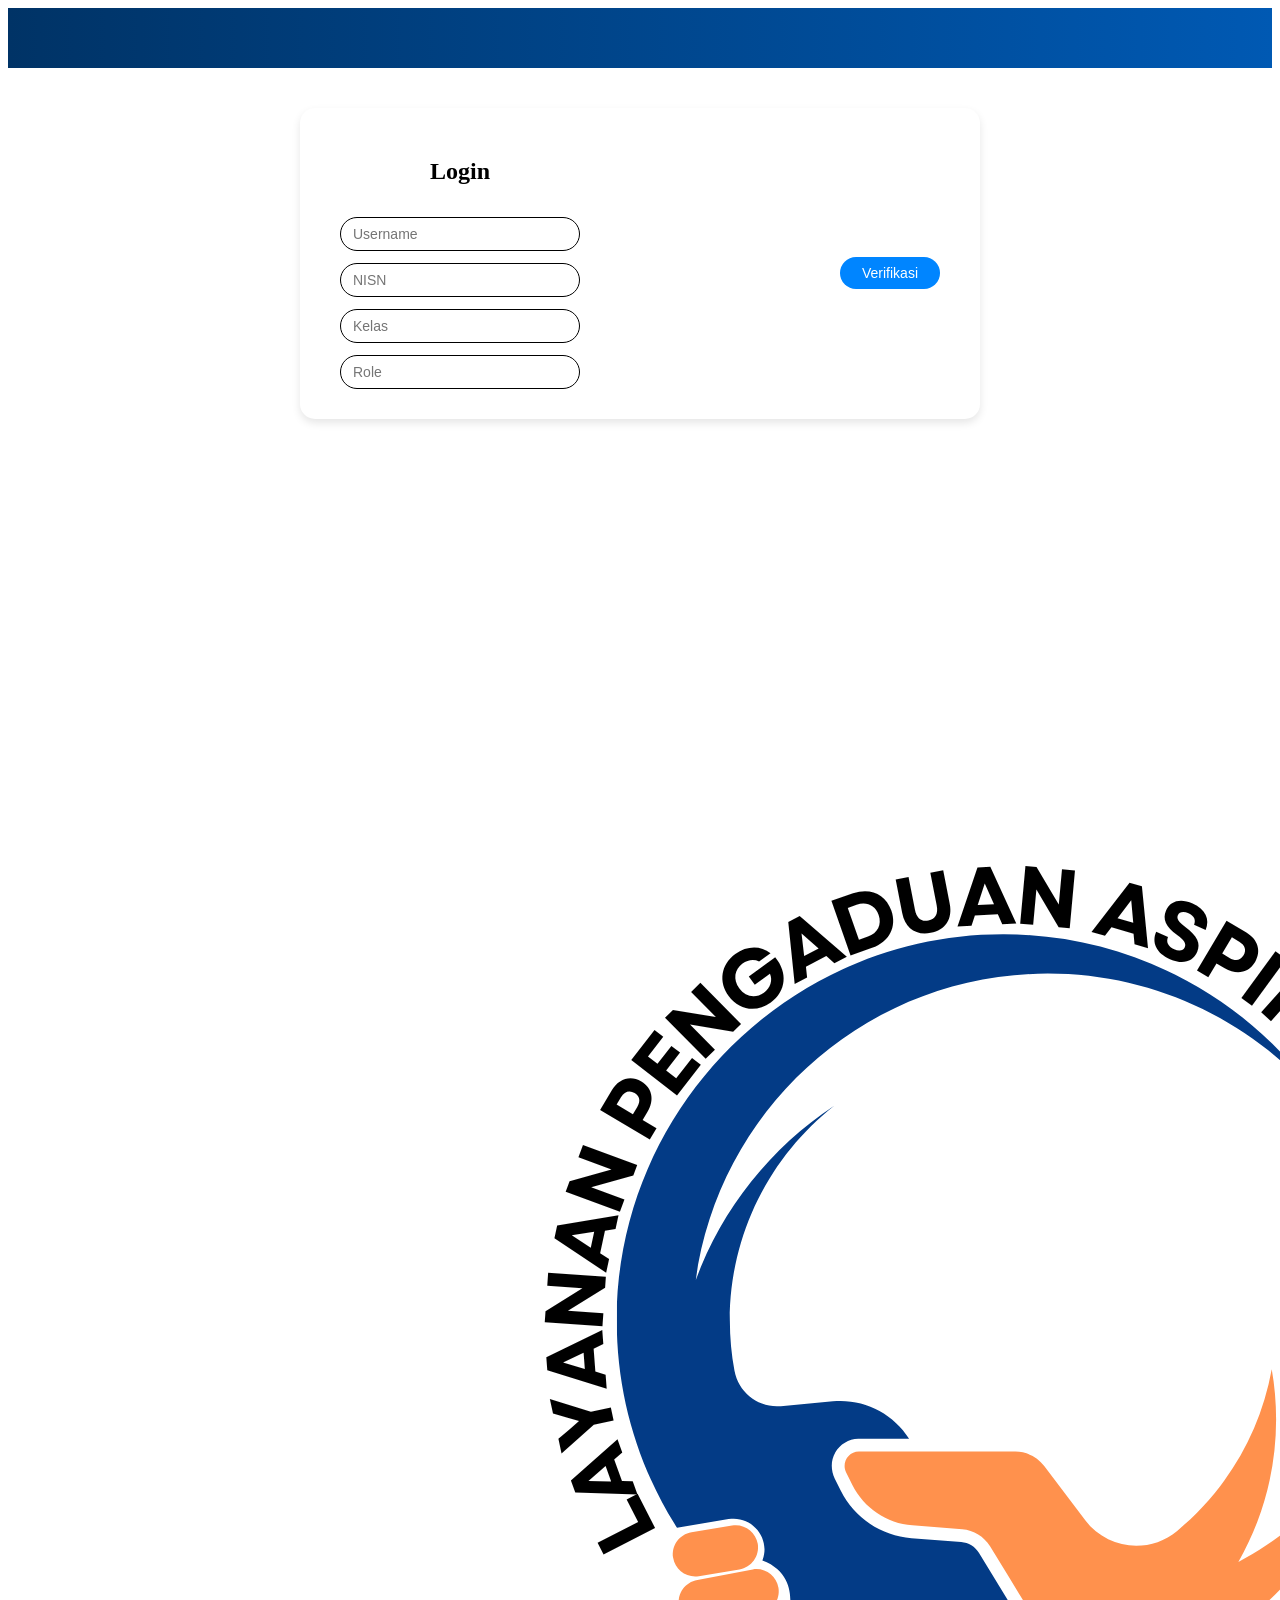
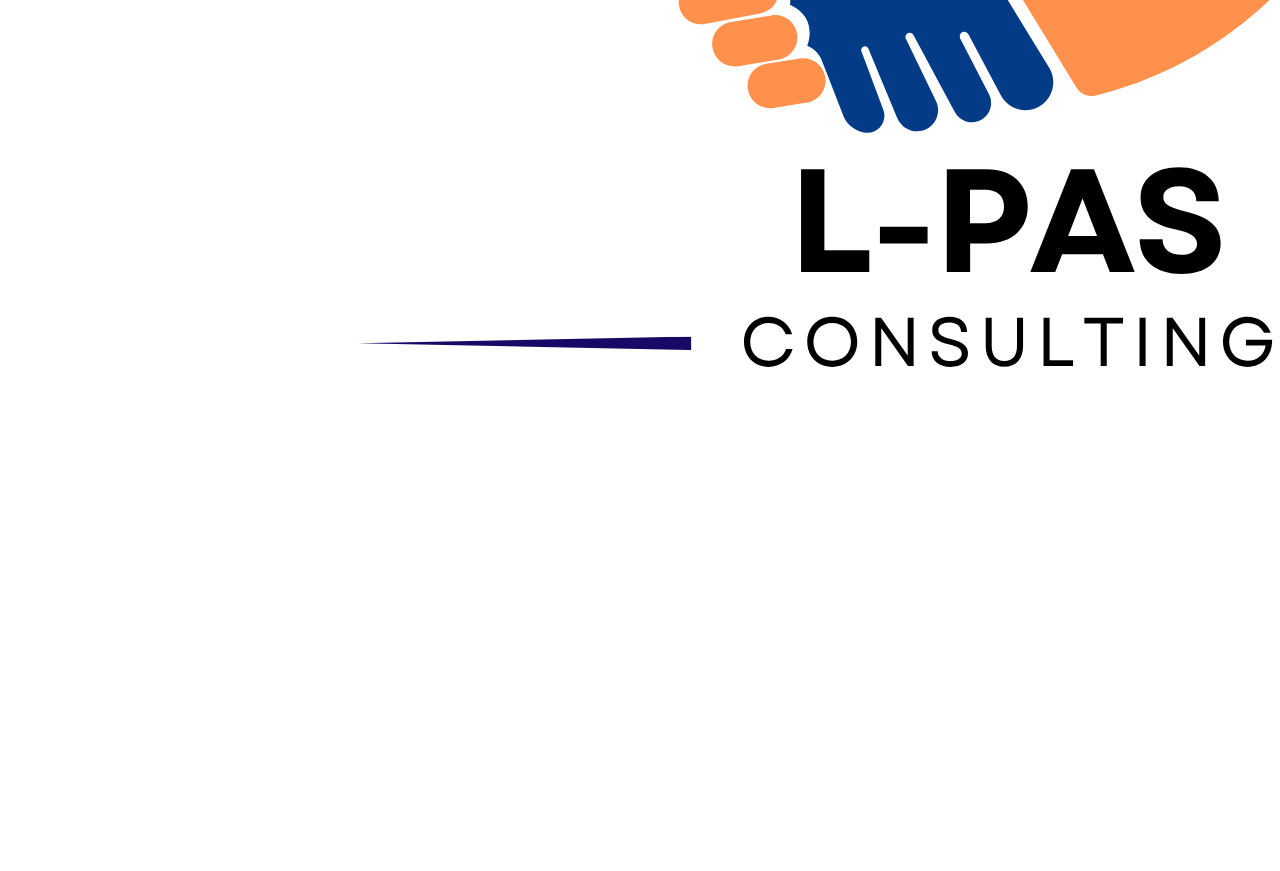
==== index.html @ 4bc6a88c "Update index.html" ====
<!DOCTYPE html>
<html lang="en">
<head>
    <meta charset="UTF-8">
    <meta name="viewport" content="width=device-width, initial-scale=1.0">
    <title>L-PAS</title>
    <link rel="stylesheet" href="style.css">
</head>
<body>
      <div class="header"></div>
  <div class="login-container">
    <form class="form-left">
      <h2>Login</h2>
      <input type="text" placeholder="Username" name="username" required />
      <input type="text" placeholder="NISN" name="nisn" required />
      <input type="text" placeholder="Kelas" name="kelas" required />
      <input type="text" placeholder="Role" name="role" required />
    </form>

    <div class="form-right">
      <img src="https://github.com/Dinnn288/projek_kelompok3/blob/main/Blue%20and%20Black%20Flat%20Illustrative%20Business%20" alt="" />
      <button type="submit" form="loginForm">Verifikasi</button>
    </div>
  </div>
    
<img src="Blue and Black Flat Illustrative Business Company Logo (1).png">

    
</body>
</html>
---- style.css ----
.body {
      margin: 0;
      font-family: Arial, sans-serif;
      background-color: #c9def7;
    }

   .header {
      background: linear-gradient(90deg, #003366 0%, #0059b3 100%);
      height: 60px;
    }

.login-container {
      background-color: white;
      width: 600px;
      border-radius: 15px;
      padding: 30px 40px;
      margin: 40px auto;
      display: flex;
      align-items: center;
      justify-content: space-between;
      box-shadow: 0 4px 8px rgba(0,0,0,0.1);
    }

.form-left {
      display: flex;
      flex-direction: column;
      gap: 12px;
      width: 40%;
    }

    .form-left h2 {
      text-align: center;
      font-weight: bold;
      margin-bottom: 20px;
    }

    input[type=text] {
      padding: 8px 12px;
      font-size: 14px;
      border: 1px solid black;
      border-radius: 20px;
      width: 100%;
      box-sizing: border-box;
    }

    .form-right {
      width: 50%;
      display: flex;
      flex-direction: column;
      align-items: center;
      gap: 20px;
      position: relative;
    }

    .form-right img {
      width: 160px;
      height: auto;
    }

    button {
      background-color: #0085ff;
      border: none;
      color: white;
      padding: 8px 20px;
      font-size: 14px;
      border-radius: 20px;
      cursor: pointer;
      align-self: flex-end;
      min-width: 100px;
    }

    button:hover {
      background-color: #005bb5;
    }
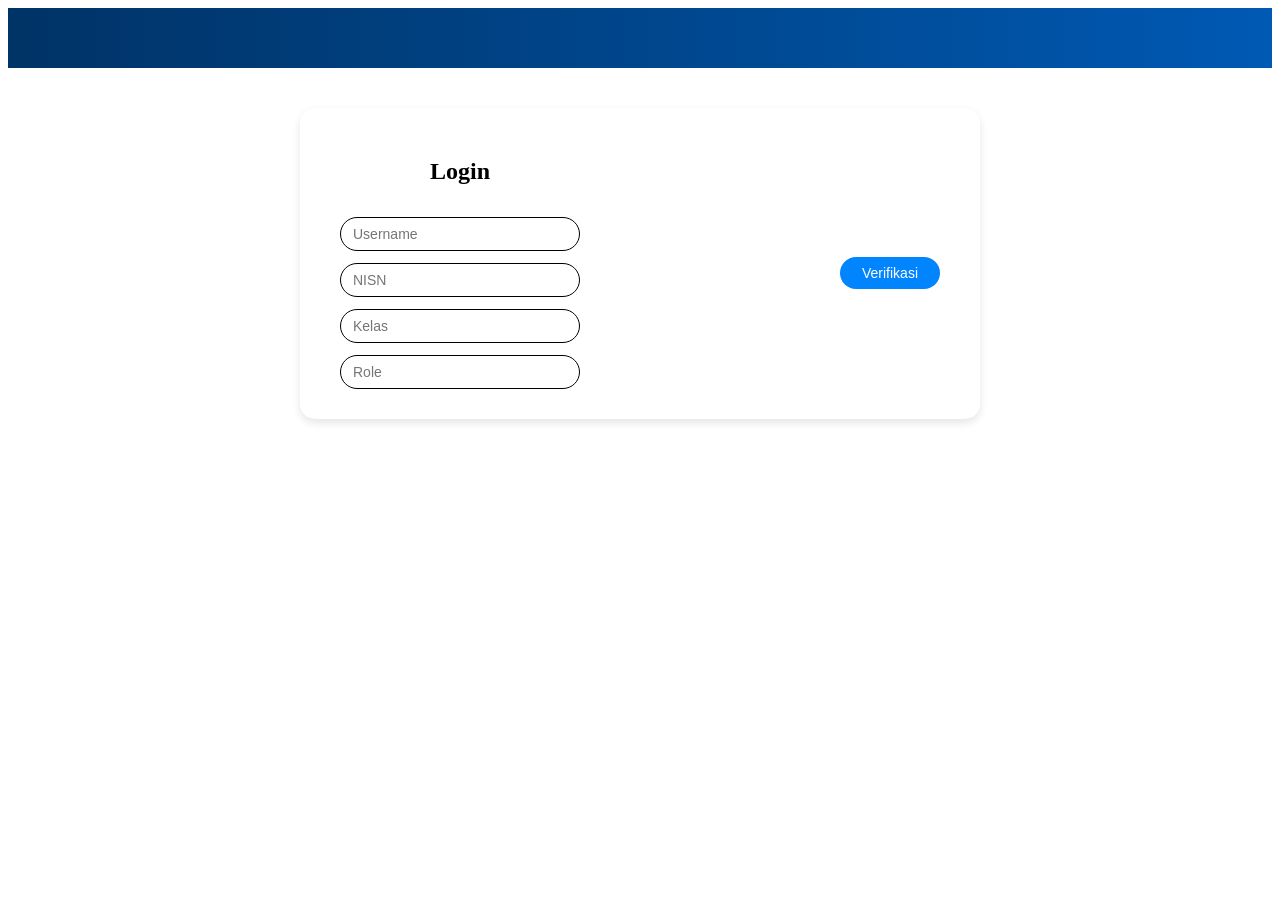
==== commit 8825e911: "Update index.html" ====
--- a/index.html
+++ b/index.html
@@ -23,7 +23,6 @@
     </div>
   </div>
     
-<img src="Blue and Black Flat Illustrative Business Company Logo (1).png">
 
     
 </body>
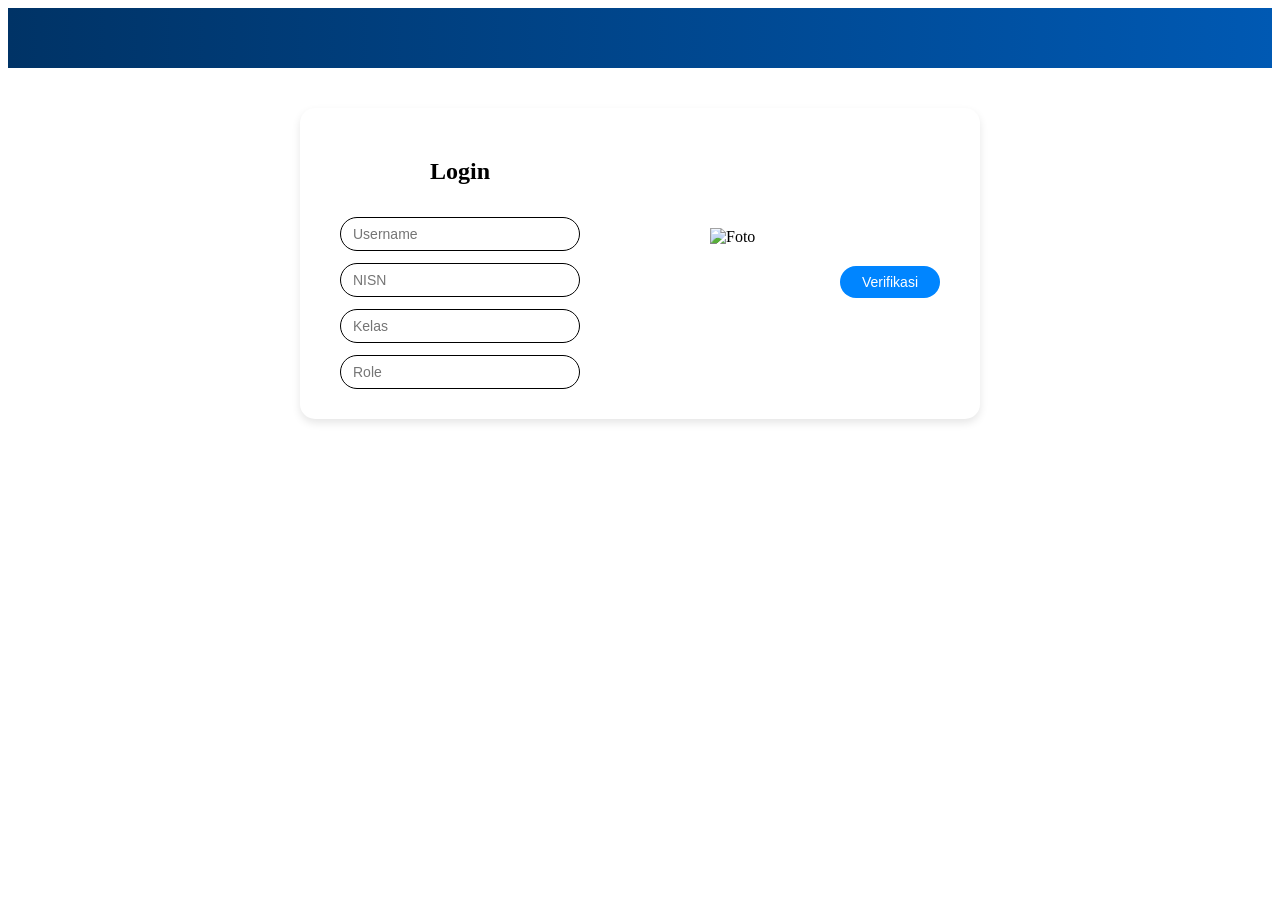
==== commit 9000942e: "Update index.html" ====
--- a/index.html
+++ b/index.html
@@ -18,7 +18,7 @@
     </form>
 
     <div class="form-right">
-      <img src="https://github.com/Dinnn288/projek_kelompok3/blob/main/Blue%20and%20Black%20Flat%20Illustrative%20Business%20" alt="" />
+      <img src="https://github.com/Dinnn288/projek_kelompok3/blob/main/Blue%20and%20Black%20Flat%20Illustrative%20Business%20" alt="Foto" />
       <button type="submit" form="loginForm">Verifikasi</button>
     </div>
   </div>
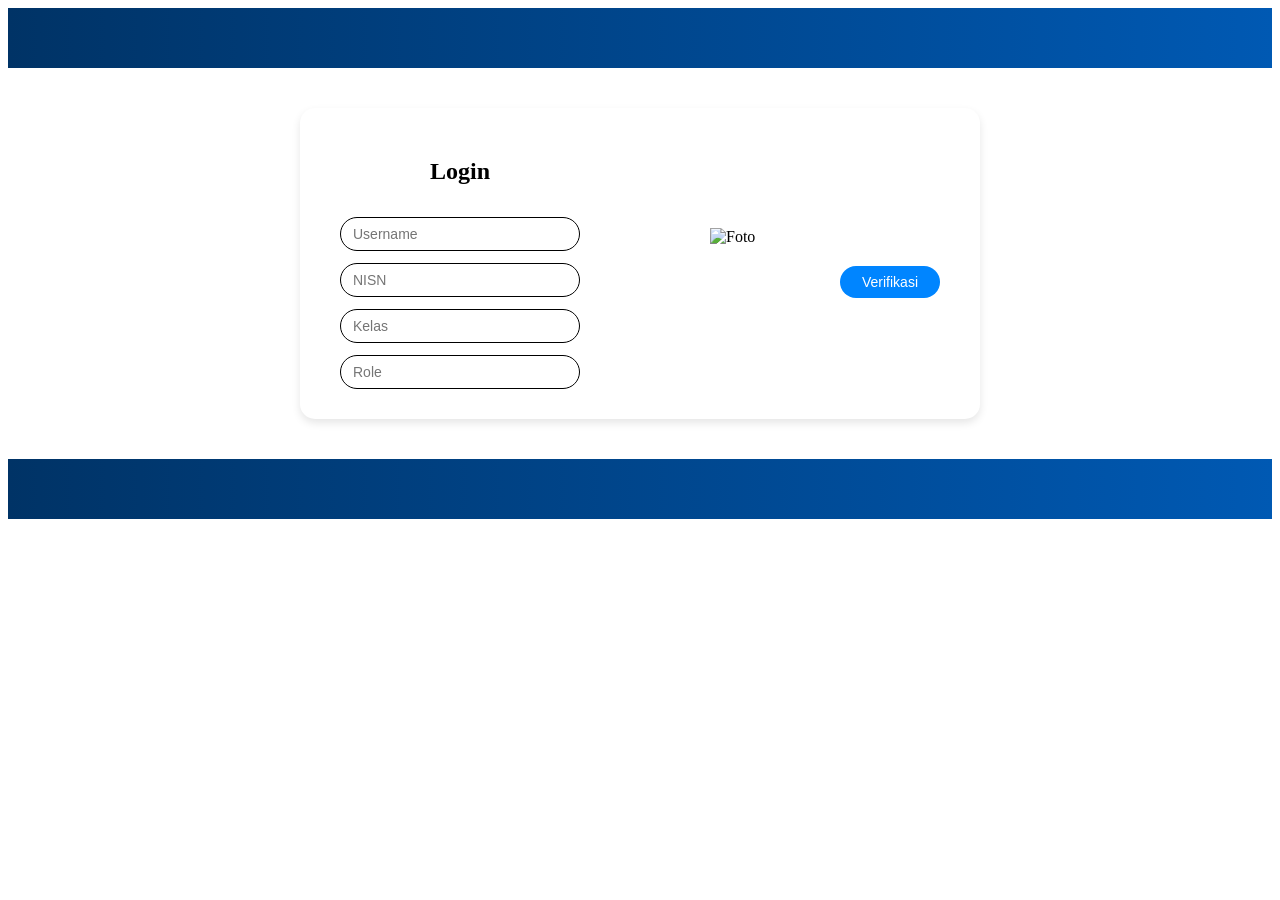
==== commit 04edd2e3: "Update index.html" ====
--- a/index.html
+++ b/index.html
@@ -24,6 +24,10 @@
   </div>
     
 
-    
+
+
+     <div class="header"><div>
+
+         
 </body>
 </html>
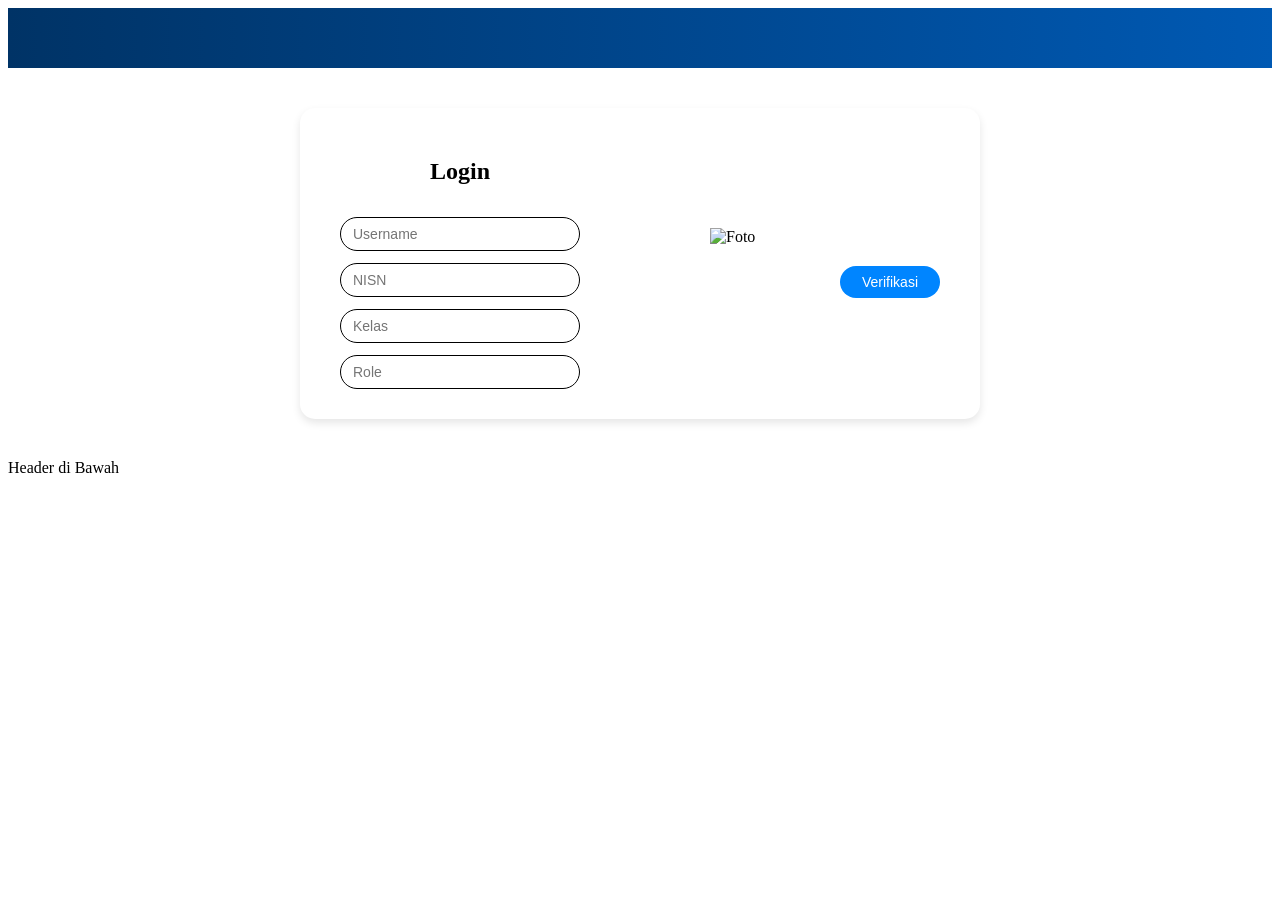
==== commit ab256622: "Update index.html" ====
--- a/index.html
+++ b/index.html
@@ -25,8 +25,10 @@
     
 
 
+<div class="footer-header">
+  <p>Header di Bawah</p>
+</div>
 
-     <div class="header"><div>
 
          
 </body>
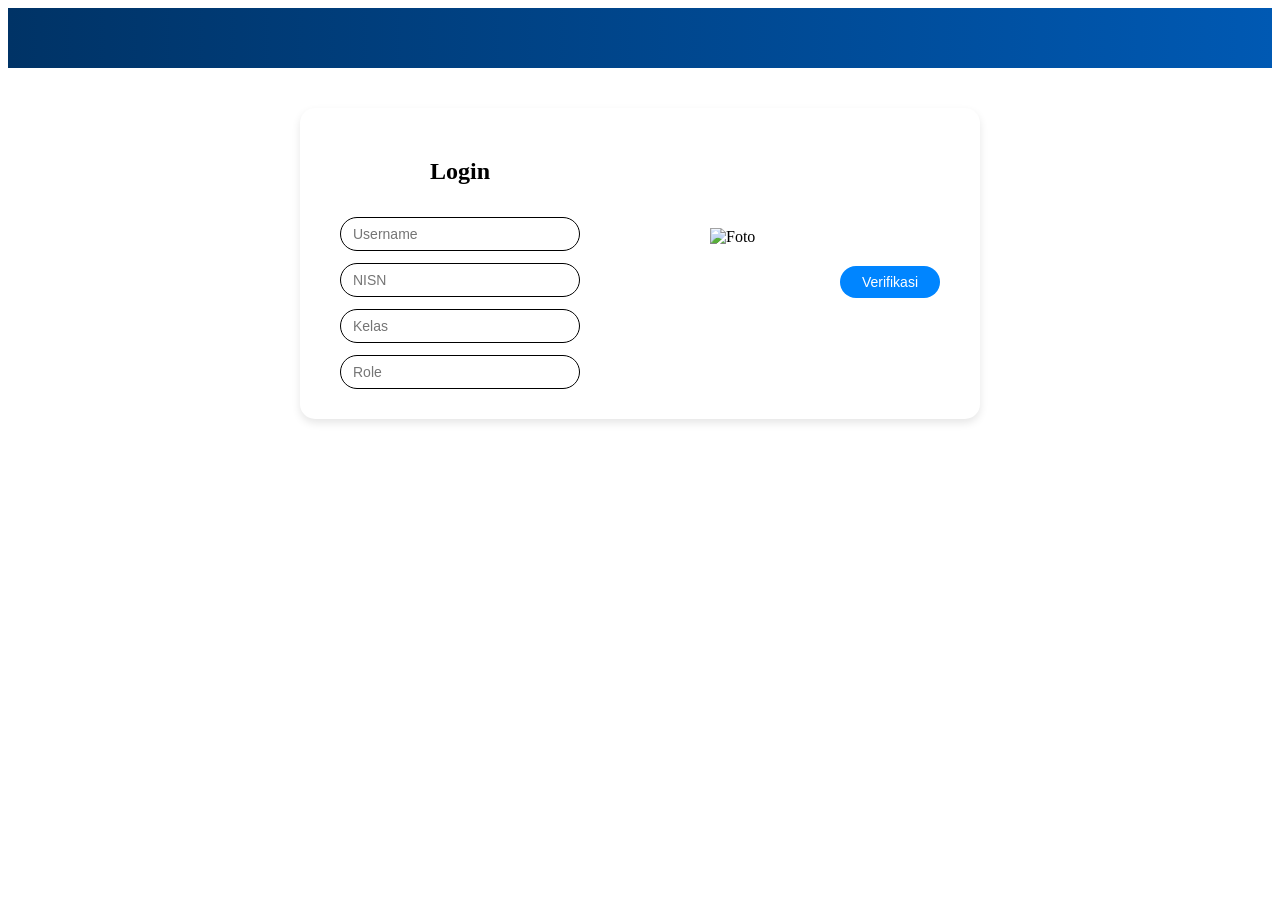
==== commit 8e5df296: "Update index.html" ====
--- a/index.html
+++ b/index.html
@@ -25,9 +25,7 @@
     
 
 
-<div class="footer-header">
-  <p>Header di Bawah</p>
-</div>
+
 
 
          
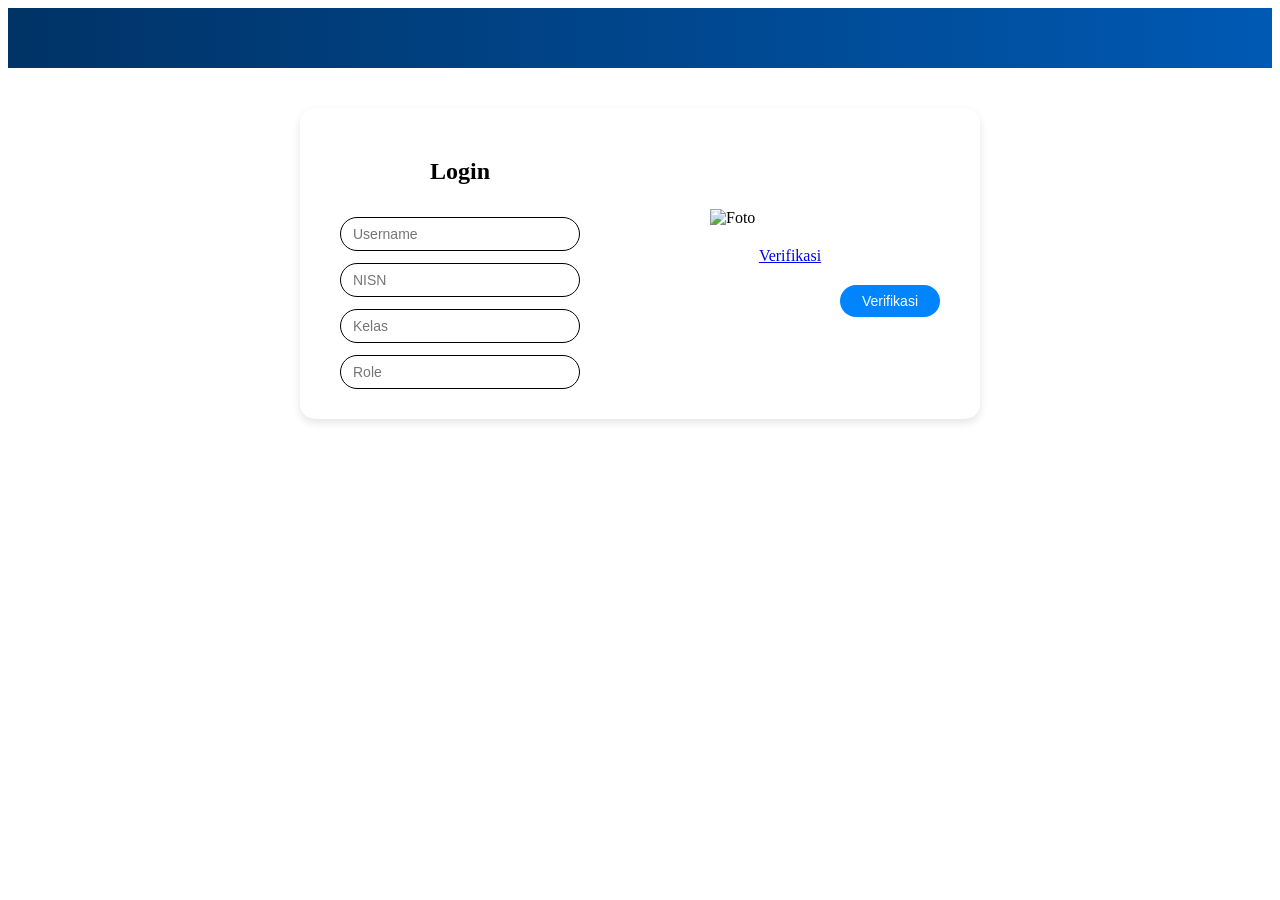
==== commit 0f3fc226: "Update index.html" ====
--- a/index.html
+++ b/index.html
@@ -19,6 +19,7 @@
 
     <div class="form-right">
       <img src="https://github.com/Dinnn288/projek_kelompok3/blob/main/Blue%20and%20Black%20Flat%20Illustrative%20Business%20" alt="Foto" />
+         <a href="index2.html" class="button-style"> Verifikasi </a>
       <button type="submit" form="loginForm">Verifikasi</button>
     </div>
   </div>
